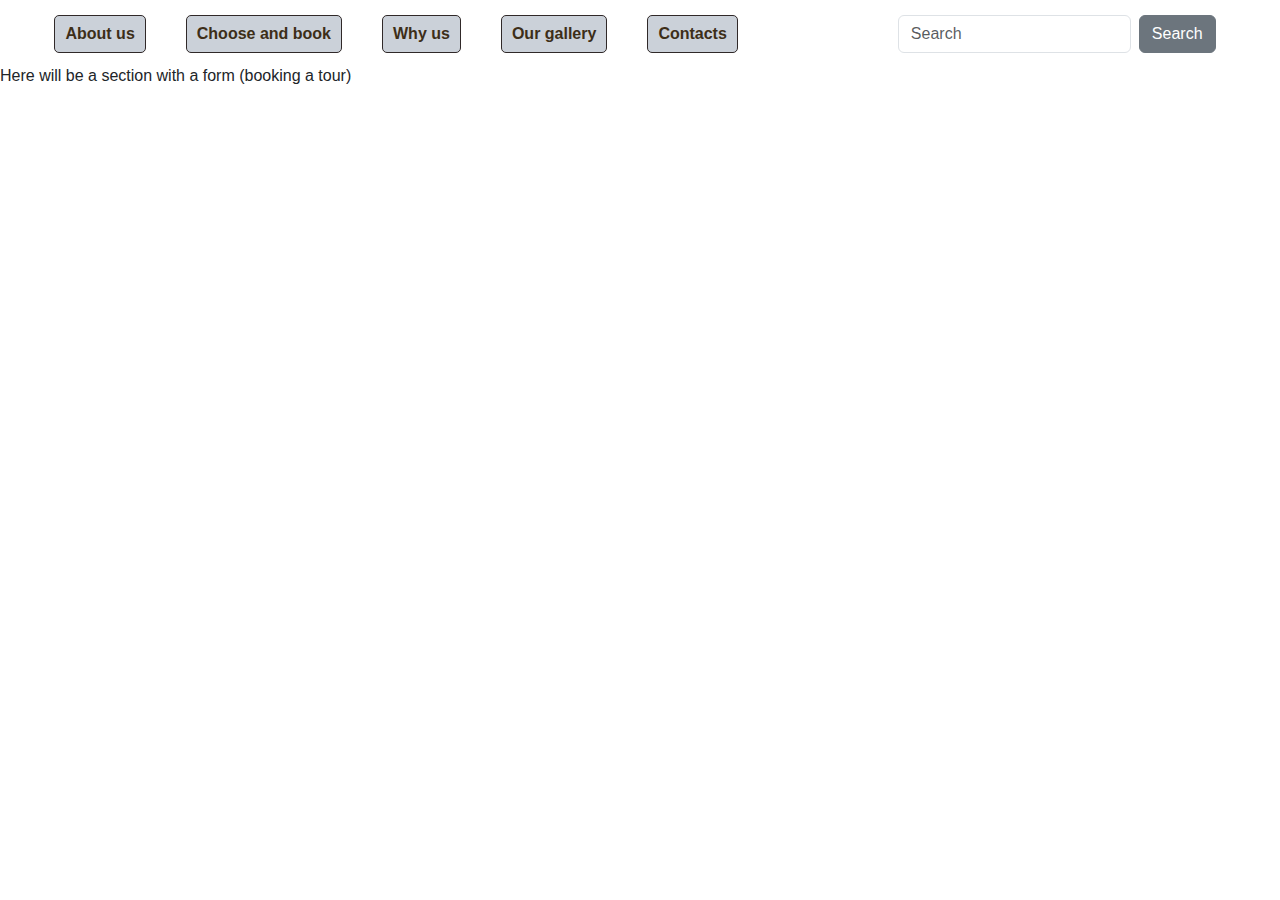
==== book-tour.html @ b4ffddc4 "Add bootstrap classes: login/register page with forms, navbar search input with button, image border" ====
<!DOCTYPE html>
<html lang="en">
  <head>
    <meta charset="UTF-8" />
    <meta name="author" content="Lisa Shabetnyk" />
    <meta name="description" content="Coworking space in Lviv" />
    <meta
      name="keywords"
      content="Coworking, Lviv, office, open-space, services, website"
    />
    <meta name="viewport" content="width=device-width, initial-scale=1.0" />
    <link
      rel="stylesheet"
      href="https://cdnjs.cloudflare.com/ajax/libs/font-awesome/6.5.1/css/all.min.css"
      integrity="sha512-DTOQO9RWCH3ppGqcWaEA1BIZOC6xxalwEsw9c2QQeAIftl+Vegovlnee1c9QX4TctnWMn13TZye+giMm8e2LwA=="
      crossorigin="anonymous"
      referrerpolicy="no-referrer"
    />
    <!-- BOOTSTRAP -->
    <link
      href="https://cdn.jsdelivr.net/npm/bootstrap@5.3.3/dist/css/bootstrap.min.css"
      rel="stylesheet"
      integrity="sha384-QWTKZyjpPEjISv5WaRU9OFeRpok6YctnYmDr5pNlyT2bRjXh0JMhjY6hW+ALEwIH"
      crossorigin="anonymous"
    />
    <!-- END BOOTSTRAP -->
    <link rel="stylesheet" href="./css/reset.css" />
    <link rel="stylesheet" href="./css/styles.css" />
    <title>Book a tour</title>
  </head>
  <body>
    <main>
      <header>
        <nav id="page-navigation" class="main-nav">
          <ul>
            <li><a href="#about" class="link-style">About us</a></li>
            <li>
              <a href="#choose-book" class="link-style">Choose and book</a>
            </li>
            <li><a href="#why-us" class="link-style">Why us</a></li>
            <li><a href="#gallery" class="link-style">Our gallery</a></li>
            <li><a href="#contacts" class="link-style">Contacts</a></li>
            <li>
              <form class="d-flex" role="search" action="/submit" method="get">
                <input
                  class="form-control me-2"
                  type="search"
                  placeholder="Search"
                  aria-label="Search"
                />
                <button class="btn btn-secondary" type="submit">Search</button>
              </form>
            </li>
          </ul>
        </nav>
      </header>
      <p>Here will be a section with a form (booking a tour)</p>
    </main>
  </body>
</html>
---- css/styles.css ----
body {
  margin-top: 0;
  font-family: Arial, Helvetica, sans-serif;
}
/* HELPER CLASSES */

.section-position {
  height: 100vh;
  width: 100%;
}

strong {
  font-weight: bolder;
}
em {
  font-style: italic;
}
.h2-styling {
  font-size: 30px;
  font-weight: bolder;
  padding-top: 10px;
  padding-bottom: 10px;
  text-align: center;
  margin-bottom: 20px;
  background-color: #ae832d;
  font-stretch: narrower;
  margin-right: 10%;
  margin-left: 10%;
}

.h2-styling-transparent {
  font-size: 30px;
  font-weight: bolder;
  text-align: center;
  margin-bottom: 40px;
  font-stretch: narrower;
  background-color: transparent;
}

.primary-btn {
  background-color: #ae832d;
  border-style: none;
  padding: 10px 20px;
  font-family: inherit;
  font-size: 20px;
  font-weight: bolder;
  color: #3f2f1a;
  margin-top: 15px;
}

.primary-btn:hover {
  background-color: #1d9e51;
  color: white;
}

.primary-btn:active {
  background-color: #474a40;
  color: white;
}

.flexbox-space-evenly {
  display: flex;
  justify-content: space-evenly;
}

.link-style {
  text-decoration: none;
  color: #3d2e18;
  font-weight: bolder;
}

/* Navigation bar with flexbox*/

.main-nav {
  display: flex;
  background-color: transparent;
  justify-content: space-around;
  padding: 5px 0;
}

.main-nav ul {
  list-style: none;
  display: flex;
  justify-content: flex-end;
  align-items: center;
}

.main-nav li {
  background-color: #97a3b380;
  margin: 0 20px;
  padding: 10px;
  border-radius: 5px;
  border: 1px solid rgb(48, 41, 41);
}

.main-nav > ul > li:last-of-type {
  border: none;
  background-color: transparent;
  margin-left: 130px;
}

.main-nav input[type="text"] {
  width: 200px;
}

.main-nav input[type="submit"] {
  width: 65px;
}

/* first page main section */
.page1 {
  background-image: url(../img/hero-photo.png);
  background-repeat: no-repeat;
  background-size: cover;
  background-position: center;
  color: white;
  text-align: center;
}

/* Container for h1 and p (hero page) */

.page1__positioning {
  max-width: 450px;
  margin-left: auto;
  margin-right: auto;
  padding-top: 5%;
}
.page1 h1 {
  font-size: 70px;
  font-stretch: extra-expanded;
  margin-bottom: 20px;
}
.page1 p {
  font-weight: bolder;
  border: 1px solid #3d352a;
  padding: 20px;
  background-color: rgba(141, 139, 139, 0.5);
  font-size: 50px;
}

/* Page 2 about us */
.page2 {
  background: linear-gradient(#71574c, #97a3b3);
}
.page2__flexbox {
  align-items: center;
}
.page2__img {
  border-radius: 20px;
  width: 30%;
}
.page2__text {
  padding-top: 30px;
  width: 480px;
  align-self: center;
  font-size: 20px;
  line-height: 130%;
}

.page2__stats-number {
  font-size: 34px;
  font-weight: bolder;
  margin-top: 15px;
  margin-bottom: 20px;
}

.page2__stats {
  margin-top: 60px;
}
.page2__text p {
  margin-bottom: 15px;
}

.page2__stats-link {
  font-size: 20px;
  font-weight: bolder;
  color: #3d2e18;
  display: block;
  margin: 20px;
  text-align: center;
}

.page2__stats-link:hover {
  color: #bc6405;
  font-size: larger;
}

/* included amenities */

.page3 {
  background-color: #97a3b3;
  padding-bottom: 80px;
}

.page3__flexbox {
  display: flex;
  flex-wrap: wrap;
  justify-content: center;
}

.icon-text-container {
  width: 250px;
  height: 200px;
  margin: 10px;
  background-color: rgb(178, 178, 178);
  display: flex;
  flex-direction: column;
  justify-items: center;
  align-items: center;
  font-size: 20px;
  color: #33352e;
}

.icon-text-container__icon-size {
  font-size: 50px;
  padding-top: 30px;
  padding-bottom: 10px;
}
/* PAGE 4 choose-book */

.page4 {
  background: linear-gradient(#97a3b3, #71574c);
}

.option {
  max-width: 250px;
  border: 2px dashed #6a846f;
  background-color: #d8d8d8;
  padding: 15px;
  display: flex;
  flex-direction: column;
  justify-content: center;
  align-items: center;
}

.option__img {
  width: 100%;
  height: 100%;
  object-fit: cover;
  height: 200px;
  margin-bottom: 20px;
}

.option__content {
  display: flex;
  flex-direction: column;
  align-items: center;
}

.option__content-name {
  color: #0f932a;
  font-size: 25px;
  margin-bottom: 10px;
  text-align: center;
}

.option__content-text {
  font-size: 14px;
  margin-bottom: 15px;
  text-align: center;
}

.option__price {
  font-weight: 300;
  font-style: italic;
  color: #460f0f;
  margin-top: 10px;
}

.option__btn-buy {
  width: 100%;
  height: 40px;
  background-color: #9bae2d;
  box-shadow: 4px 4px 1px rgba(0, 0, 0, 0.5);
}

.book-tour {
  font-size: 28px;
  font-weight: bolder;
  margin-top: 30px;
  padding-top: 15px;
  padding-bottom: 60px;
  text-align: center;
  color: #c4c8cd;
}

.book-tour a {
  text-decoration: none;
  color: #460f0f;
}

.book-tour a:hover {
  color: #cdd858;
  font-size: larger;
  outline: dotted rgb(69, 15, 15);
}
/* PAGE 5 WHY US */

.page5 {
  background-color: #71574c;
  padding-bottom: 100px;
}
#why-us h2 {
  color: rgb(192, 180, 180);
}
.page5-container {
  position: relative;
}

.page5-container__img {
  width: 400px;
  height: 400px;
  object-fit: cover;
  margin: 10px;
  border-radius: 10px;
}

.page5-container__bottom-text {
  position: absolute;
  bottom: 20px;
  left: 20px;
  color: rgb(0, 0, 0);
  font-weight: bold;
  font-size: 23px;
}

/* GALLERY SECTION */
.gallery__flexbox {
  display: flex;
  justify-content: center;
  flex-wrap: wrap;
}

.gallery__flexbox-img {
  width: 500px;
  height: 300px;
  object-fit: cover;
  margin: 10px;
}

.footer {
  padding-top: 150px;
  margin-left: 400px;
  width: 400px;
  margin: auto;
}

.footer__fieldset {
  border-color: #be6c72;
  border-style: dashed;
}
fieldset:first-child {
  padding-top: 15px;
}
legend {
  font-size: 26px;
  font-weight: bolder;
  padding-top: 7px;
  margin-left: auto;
  margin-right: auto;
}
.footer__fieldset input,
.footer__fieldset textarea {
  background-color: #e6d8cf;
  display: block;
  margin-bottom: 10px;
  border-style: none;
  outline: none;
}

.footer__fieldset input:hover,
.footer__fieldset textarea:hover,
.footer__fieldset input:focus,
.footer__fieldset textarea:focus {
  background-color: #b8c25b;
}

.footer__fieldset input:not(:placeholder-shown):invalid {
  border: 2px solid #c15f5f;
}

.footer__fieldset input[type="email"]:focus {
  border: none;
}

form label {
  padding-bottom: 10px;
}

/* Submit button in a fieldset*/

.form-button {
  padding: 5px 15px;
  background-color: #1b8119;
  font-size: 15px;
  border-style: none;
}

.footer__fieldset button:hover {
  background-color: #1e4b5e;
  color: white;
  padding: 7px 17px;
}

.footer__fieldset button:active {
  background-color: #6c3c3d;
  color: white;
  padding: 7px 17px;
}

.align-right {
  display: block;
  margin-left: 10px;
  margin-bottom: 10px;
}
.align-right a {
  display: block;
  text-decoration: none;
}
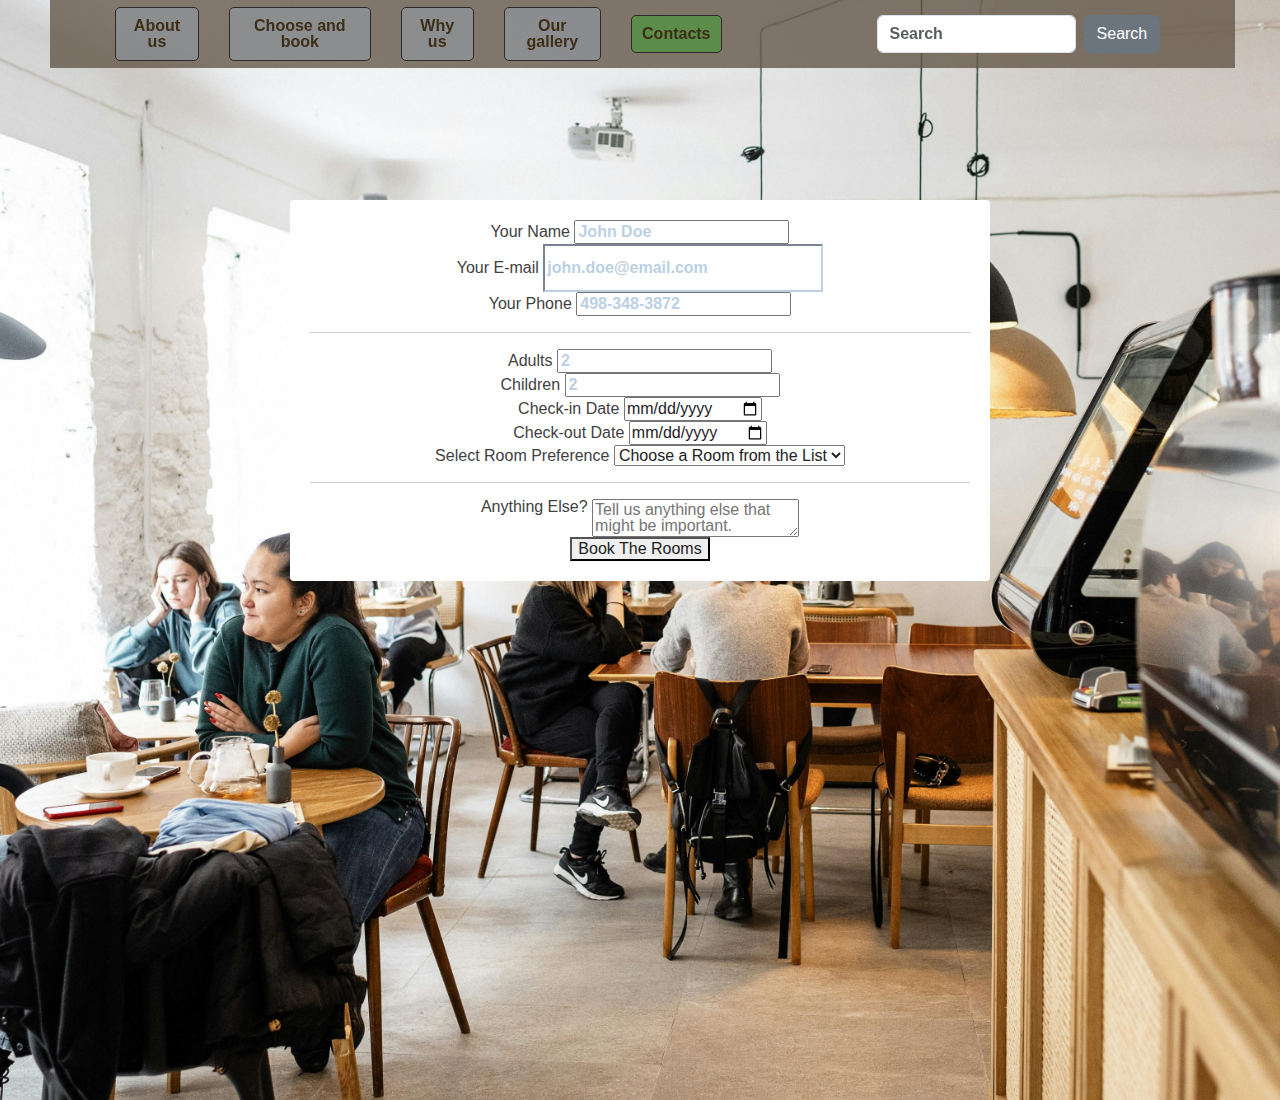
==== commit 14f51709: "Add book-tour page" ====
--- a/book-tour.html
+++ b/book-tour.html
@@ -26,6 +26,8 @@
     <!-- END BOOTSTRAP -->
     <link rel="stylesheet" href="./css/reset.css" />
     <link rel="stylesheet" href="./css/styles.css" />
+    <link rel="stylesheet" href="./css/book-tour.css" />
+
     <title>Book a tour</title>
   </head>
   <body>
@@ -54,7 +56,93 @@
           </ul>
         </nav>
       </header>
-      <p>Here will be a section with a form (booking a tour)</p>
+      <section id="book-tour" class="book-tour-page">
+        <form action="reservation.php" method="post">
+          <div class="elem-group">
+            <label for="name">Your Name</label>
+            <input
+              type="text"
+              id="name"
+              name="visitor_name"
+              placeholder="John Doe"
+              pattern="[A-Z\sa-z]{3,20}"
+              required
+            />
+          </div>
+          <div class="elem-group">
+            <label for="email">Your E-mail</label>
+            <input
+              type="email"
+              id="email"
+              name="visitor_email"
+              placeholder="john.doe@email.com"
+              required
+            />
+          </div>
+          <div class="elem-group">
+            <label for="phone">Your Phone</label>
+            <input
+              type="tel"
+              id="phone"
+              name="visitor_phone"
+              placeholder="498-348-3872"
+              pattern="(\d{3})-?\s?(\d{3})-?\s?(\d{4})"
+              required
+            />
+          </div>
+          <hr />
+          <div class="elem-group inlined">
+            <label for="adult">Adults</label>
+            <input
+              type="number"
+              id="adult"
+              name="total_adults"
+              placeholder="2"
+              min="1"
+              required
+            />
+          </div>
+          <div class="elem-group inlined">
+            <label for="child">Children</label>
+            <input
+              type="number"
+              id="child"
+              name="total_children"
+              placeholder="2"
+              min="0"
+              required
+            />
+          </div>
+          <div class="elem-group inlined">
+            <label for="checkin-date">Check-in Date</label>
+            <input type="date" id="checkin-date" name="checkin" required />
+          </div>
+          <div class="elem-group inlined">
+            <label for="checkout-date">Check-out Date</label>
+            <input type="date" id="checkout-date" name="checkout" required />
+          </div>
+          <div class="elem-group">
+            <label for="room-selection">Select Room Preference</label>
+            <select id="room-selection" name="room_preference" required>
+              <option value="">Choose a Room from the List</option>
+              <option value="connecting">Connecting</option>
+              <option value="adjoining">Adjoining</option>
+              <option value="adjacent">Adjacent</option>
+            </select>
+          </div>
+          <hr />
+          <div class="elem-group">
+            <label for="message">Anything Else?</label>
+            <textarea
+              id="message"
+              name="visitor_message"
+              placeholder="Tell us anything else that might be important."
+              required
+            ></textarea>
+          </div>
+          <button type="submit">Book The Rooms</button>
+        </form>
+      </section>
     </main>
   </body>
 </html>
--- a/css/styles.css
+++ b/css/styles.css
@@ -1,6 +1,15 @@
+/* FONT FOR H1 HERO PAGE */
+@import url("https://fonts.googleapis.com/css2?family=Allerta&family=Satisfy&display=swap");
+/* FONT FOR p HERO PAGE */
+@import url("https://fonts.googleapis.com/css2?family=Karla:ital,wght@0,200..800;1,200..800&family=Satisfy&display=swap");
+
 body {
-  margin-top: 0;
+  margin-top: 68px;
   font-family: Arial, Helvetica, sans-serif;
+  background-image: url(../img/body-background1.jpg);
+  background-position: center;
+  background-size: 25%;
+  padding: 0 50px;
 }
 /* HELPER CLASSES */
 
@@ -14,6 +23,15 @@
 }
 em {
   font-style: italic;
+}
+
+.h1-styling {
+  font-size: 80px;
+  font-stretch: extra-expanded;
+  margin-bottom: 20px;
+  font-family: "Satisfy", cursive;
+  font-weight: 700;
+  font-style: normal;
 }
 .h2-styling {
   font-size: 30px;
@@ -32,7 +50,6 @@
   font-size: 30px;
   font-weight: bolder;
   text-align: center;
-  margin-bottom: 40px;
   font-stretch: narrower;
   background-color: transparent;
 }
@@ -47,10 +64,15 @@
   color: #3f2f1a;
   margin-top: 15px;
 }
+.primary-btn a {
+  text-decoration: none;
+  color: inherit;
+}
 
 .primary-btn:hover {
   background-color: #1d9e51;
   color: white;
+  transition: 1s;
 }
 
 .primary-btn:active {
@@ -62,20 +84,41 @@
   display: flex;
   justify-content: space-evenly;
 }
+.flexbox-wrap {
+  display: flex;
+  justify-content: center;
+  flex-wrap: wrap;
+}
+
+.relative-container {
+  position: relative;
+}
+.hidden {
+  overflow: hidden;
+}
 
 .link-style {
   text-decoration: none;
   color: #3d2e18;
   font-weight: bolder;
 }
-
+.mb30 {
+  margin-bottom: 30px;
+}
+.mt-70px {
+  margin-top: -70px;
+}
 /* Navigation bar with flexbox*/
 
 .main-nav {
   display: flex;
-  background-color: transparent;
+  background-color: rgba(101, 87, 74, 0.8);
   justify-content: space-around;
-  padding: 5px 0;
+  padding: 5px 50px;
+  position: fixed;
+  z-index: 2;
+  margin-top: -68px;
+  width: 92.6%;
 }
 
 .main-nav ul {
@@ -87,16 +130,28 @@
 
 .main-nav li {
   background-color: #97a3b380;
-  margin: 0 20px;
+  margin: 0 15px;
   padding: 10px;
   border-radius: 5px;
   border: 1px solid rgb(48, 41, 41);
+}
+
+.main-nav li:hover {
+  background-color: #61697480;
+  padding: 13px;
+  transition: 0.5s;
 }
 
 .main-nav > ul > li:last-of-type {
   border: none;
   background-color: transparent;
   margin-left: 130px;
+}
+.main-nav > ul > li:nth-of-type(5) {
+  background-color: #39a42980;
+}
+.main-nav > ul > li:nth-of-type(5):hover {
+  background-color: #1ac40080;
 }
 
 .main-nav input[type="text"] {
@@ -120,22 +175,21 @@
 /* Container for h1 and p (hero page) */
 
 .page1__positioning {
-  max-width: 450px;
+  max-width: 600px;
   margin-left: auto;
   margin-right: auto;
   padding-top: 5%;
 }
-.page1 h1 {
-  font-size: 70px;
-  font-stretch: extra-expanded;
+
+.page1 p {
+  font-family: "Karla", sans-serif;
+  font-style: normal;
+  font-weight: 550;
+  border: 1px solid #3d352a;
+  padding: 20px 10px;
+  background-color: rgb(61, 53, 42, 0.5);
+  font-size: 50px;
   margin-bottom: 20px;
-}
-.page1 p {
-  font-weight: bolder;
-  border: 1px solid #3d352a;
-  padding: 20px;
-  background-color: rgba(141, 139, 139, 0.5);
-  font-size: 50px;
 }
 
 /* Page 2 about us */
@@ -143,11 +197,29 @@
   background: linear-gradient(#71574c, #97a3b3);
 }
 .page2__flexbox {
+  display: flex;
+  justify-content: center;
   align-items: center;
 }
-.page2__img {
+.page2__img1 {
   border-radius: 20px;
-  width: 30%;
+  width: 26%;
+}
+.page2__img1:hover,
+.page2__img2:hover {
+  width: 28%;
+  z-index: 1;
+  transition: 1s;
+}
+
+.page2__img2 {
+  border-radius: 20px;
+  width: 26%;
+}
+
+.page2__img-relative {
+  position: relative;
+  left: -70px;
 }
 .page2__text {
   padding-top: 30px;
@@ -183,6 +255,7 @@
 .page2__stats-link:hover {
   color: #bc6405;
   font-size: larger;
+  transition: 1s;
 }
 
 /* included amenities */
@@ -190,12 +263,6 @@
 .page3 {
   background-color: #97a3b3;
   padding-bottom: 80px;
-}
-
-.page3__flexbox {
-  display: flex;
-  flex-wrap: wrap;
-  justify-content: center;
 }
 
 .icon-text-container {
@@ -211,6 +278,12 @@
   color: #33352e;
 }
 
+.icon-text-container:hover {
+  transform: rotate(3deg) scale(1.1);
+  transition: 0.3s;
+  box-shadow: 2px 2px 10px rgb(87, 82, 82);
+}
+
 .icon-text-container__icon-size {
   font-size: 50px;
   padding-top: 30px;
@@ -220,31 +293,65 @@
 
 .page4 {
   background: linear-gradient(#97a3b3, #71574c);
+  padding: 50px 50px;
 }
 
 .option {
-  max-width: 250px;
-  border: 2px dashed #6a846f;
+  width: 400px;
+  height: 400px;
   background-color: #d8d8d8;
-  padding: 15px;
-  display: flex;
-  flex-direction: column;
-  justify-content: center;
-  align-items: center;
+  margin: 25px;
 }
 
 .option__img {
   width: 100%;
   height: 100%;
   object-fit: cover;
-  height: 200px;
-  margin-bottom: 20px;
-}
-
-.option__content {
-  display: flex;
-  flex-direction: column;
-  align-items: center;
+  height: 300px;
+}
+.option__img-badge-new {
+  position: absolute;
+  top: 10px;
+  left: 0;
+  background-color: #39a429;
+  color: white;
+  font-size: 30px;
+  padding: 10px;
+}
+
+.option__img-badge-discount {
+  position: absolute;
+  top: 40px;
+  right: -55px;
+  background-color: #c253ac;
+  color: white;
+  font-size: 28px;
+  padding: 5px 50px;
+  transform: rotateZ(50deg);
+}
+
+.option__img-description {
+  position: absolute;
+  top: 32%;
+  left: 2%;
+  line-height: 1.2;
+  visibility: hidden;
+  opacity: 0;
+  font-size: 22px;
+  text-align: center;
+  font-weight: 600;
+  color: #383333;
+}
+
+.relative-container:hover .option__img,
+.relative-container:hover .option__img-badge-discount {
+  opacity: 0.3;
+  transition: 1s;
+}
+
+.relative-container:hover .option__img-description {
+  opacity: 1;
+  visibility: visible;
 }
 
 .option__content-name {
@@ -252,26 +359,23 @@
   font-size: 25px;
   margin-bottom: 10px;
   text-align: center;
-}
-
-.option__content-text {
-  font-size: 14px;
-  margin-bottom: 15px;
-  text-align: center;
-}
-
-.option__price {
-  font-weight: 300;
-  font-style: italic;
-  color: #460f0f;
-  margin-top: 10px;
+  padding-top: 20px;
+  font-weight: 600;
 }
 
 .option__btn-buy {
-  width: 100%;
+  width: 300px;
   height: 40px;
   background-color: #9bae2d;
   box-shadow: 4px 4px 1px rgba(0, 0, 0, 0.5);
+  margin-bottom: 20px;
+  position: absolute;
+  top: 5px;
+  left: 50px;
+}
+
+.option__btn-buy:hover {
+  transform: scale(1.1);
 }
 
 .book-tour {
@@ -279,7 +383,7 @@
   font-weight: bolder;
   margin-top: 30px;
   padding-top: 15px;
-  padding-bottom: 60px;
+  /* padding-bottom: 60px; */
   text-align: center;
   color: #c4c8cd;
 }
@@ -293,29 +397,27 @@
   color: #cdd858;
   font-size: larger;
   outline: dotted rgb(69, 15, 15);
+  transition: 1s;
 }
 /* PAGE 5 WHY US */
 
 .page5 {
   background-color: #71574c;
-  padding-bottom: 100px;
+  padding-bottom: 50px;
 }
 #why-us h2 {
   color: rgb(192, 180, 180);
 }
-.page5-container {
-  position: relative;
-}
-
-.page5-container__img {
-  width: 400px;
-  height: 400px;
+
+.relative-container__img {
+  width: 375px;
+  height: 375px;
   object-fit: cover;
   margin: 10px;
   border-radius: 10px;
 }
 
-.page5-container__bottom-text {
+.relative-container__bottom-text {
   position: absolute;
   bottom: 20px;
   left: 20px;
@@ -325,7 +427,16 @@
 }
 
 /* GALLERY SECTION */
-.gallery__flexbox {
+
+.gallery {
+  display: flex;
+  justify-content: center;
+}
+#carouselExample {
+  /* padding-top: 20px; */
+  width: 65%;
+}
+/* .gallery__flexbox {
   display: flex;
   justify-content: center;
   flex-wrap: wrap;
@@ -336,84 +447,93 @@
   height: 300px;
   object-fit: cover;
   margin: 10px;
-}
+} */
+
+/* FOOTER */
 
 .footer {
-  padding-top: 150px;
-  margin-left: 400px;
-  width: 400px;
-  margin: auto;
-}
-
-.footer__fieldset {
-  border-color: #be6c72;
-  border-style: dashed;
-}
-fieldset:first-child {
-  padding-top: 15px;
-}
-legend {
-  font-size: 26px;
-  font-weight: bolder;
-  padding-top: 7px;
-  margin-left: auto;
-  margin-right: auto;
-}
-.footer__fieldset input,
-.footer__fieldset textarea {
-  background-color: #e6d8cf;
-  display: block;
-  margin-bottom: 10px;
-  border-style: none;
-  outline: none;
-}
-
-.footer__fieldset input:hover,
-.footer__fieldset textarea:hover,
-.footer__fieldset input:focus,
-.footer__fieldset textarea:focus {
-  background-color: #b8c25b;
-}
-
-.footer__fieldset input:not(:placeholder-shown):invalid {
-  border: 2px solid #c15f5f;
-}
-
-.footer__fieldset input[type="email"]:focus {
-  border: none;
-}
-
-form label {
-  padding-bottom: 10px;
-}
-
-/* Submit button in a fieldset*/
-
-.form-button {
-  padding: 5px 15px;
-  background-color: #1b8119;
-  font-size: 15px;
-  border-style: none;
-}
-
-.footer__fieldset button:hover {
-  background-color: #1e4b5e;
+  margin-top: 50px;
+  display: flex;
+  justify-content: space-around;
+  margin-bottom: 50px;
+  align-items: center;
+  padding: 20px 0;
+  background-color: #ffffff;
+  align-content: center;
+}
+
+.footer__headline {
+  font-size: 20px;
+  font-weight: bold;
+  color: #2f281e;
+  line-height: 2;
+}
+
+.footer__list {
+  list-style: none;
+  padding: 0;
+  margin: 0;
+  line-height: 2.5;
+  font-weight: 600;
+}
+
+.footer__list > li > a {
+  text-decoration: none;
+  color: #544837;
+}
+
+footer h2 {
+  margin-top: 0;
+}
+
+.footer__btn {
+  width: 131px;
+  height: 39px;
+  border-radius: 0;
+  margin-top: 21px;
+}
+
+input::placeholder {
+  color: #bcd0e5;
+  font-weight: bold;
+}
+
+input[type="email"] {
+  border-color: #bcd0e5;
+  width: 280px;
+  height: 48px;
+}
+
+input[type="email"]:focus {
+  background-color: #7c957b;
   color: white;
-  padding: 7px 17px;
-}
-
-.footer__fieldset button:active {
-  background-color: #6c3c3d;
-  color: white;
-  padding: 7px 17px;
-}
-
-.align-right {
-  display: block;
-  margin-left: 10px;
-  margin-bottom: 10px;
-}
-.align-right a {
-  display: block;
+}
+
+.round-icon {
+  width: 70px;
+  height: 70px;
+  border-radius: 35px;
+  background-color: #71574c;
+  display: flex;
+  justify-content: center;
+  align-items: center;
+}
+
+.footer__icon {
+  color: rgb(192, 180, 180);
+}
+
+address a {
   text-decoration: none;
 }
+
+.footer__section {
+  display: flex;
+  flex-direction: column;
+  align-items: center;
+  align-self: center;
+}
+
+/* .logo {
+  height: 120%;
+} */
--- a/css/book-tour.css
+++ b/css/book-tour.css
@@ -0,0 +1,105 @@
+body {
+  background-image: url(../img/book-tour.jpg);
+  background-repeat: no-repeat;
+  background-size: cover;
+  background-position: center;
+  color: rgb(65, 65, 65);
+  text-align: center;
+  width: 100%;
+  height: 100vh;
+  margin-top: 200px;
+  font-family: Arial, Helvetica, sans-serif;
+
+  /* padding: 0 50px; */
+}
+
+/* HELPER CLASSES */
+
+.flexbox {
+  display: flex;
+  align-items: flex-start;
+  justify-content: space-evenly;
+}
+
+.link-style {
+  text-decoration: none;
+  color: #3d2e18;
+  font-weight: bolder;
+}
+
+.btn-style {
+  font-family: inherit;
+  font-size: 16px;
+  border-style: none;
+}
+
+button {
+  cursor: pointer;
+}
+
+.primary-btn {
+  color: #000000;
+  background-color: #359b41;
+  width: 183px;
+  height: 43px;
+  border-radius: 4px;
+  border: 1px solid #000000;
+  padding: 12px 12px 12px 18px;
+}
+
+.secondary-btn {
+  background-color: transparent;
+  border: 1px solid #000000;
+  border-radius: 40px;
+  height: 40px;
+  width: 120px;
+}
+
+.btn-border-none {
+  border: none;
+}
+
+.p-right {
+  padding-right: 10px;
+}
+
+.m-bottom32 {
+  margin-bottom: 32px;
+}
+
+.m-bottom12 {
+  margin-bottom: 12px;
+}
+
+.font-weight-700 {
+  font-weight: 700;
+}
+.font-weight-500 {
+  font-weight: 500;
+}
+
+.font-size-12 {
+  font-size: 12px;
+}
+
+.font-size-13 {
+  font-size: 13px;
+}
+
+a {
+  color: black;
+  text-decoration: none;
+}
+
+/* NAVBAR */
+.main-nav {
+  margin-top: -200px;
+}
+
+.book-tour-page {
+  background-color: white;
+  border-radius: 4px;
+  width: 700px;
+  margin: auto;
+  padding: 20px;
+}
